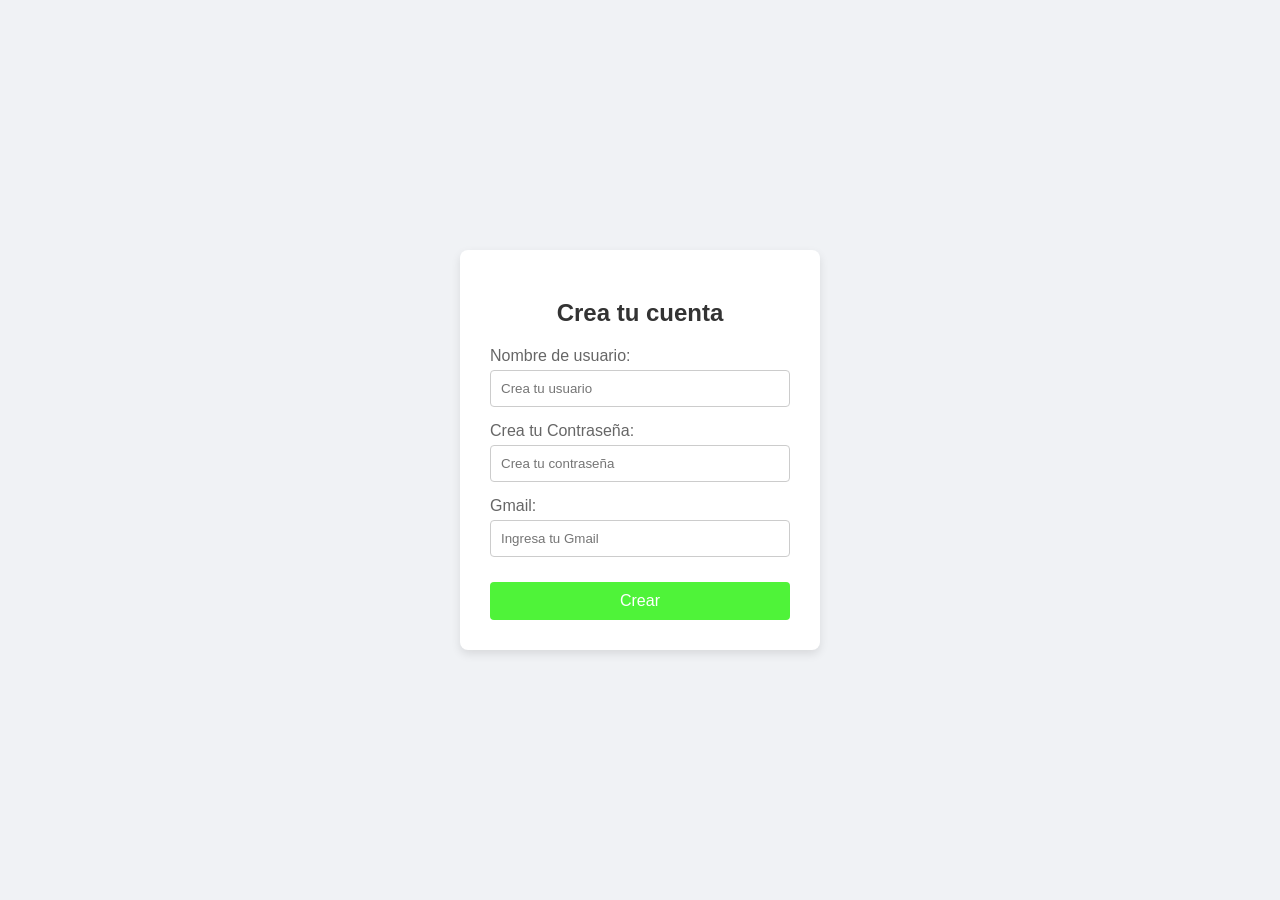
==== crea-cuenta.html @ ba0ac096 "Add files via upload" ====
<!DOCTYPE html>
<html lang="es">
<head>
    <meta charset="UTF-8">
    <meta name="viewport" content="width=device-width, initial-scale=1.0">
    <title>Inicio de Sesión</title>
    <style>
        body {
            font-family: Arial, sans-serif;
            background-color: #f0f2f5;
            display: flex;
            justify-content: center;
            align-items: center;
            height: 100vh;
            margin: 0;
        }

        .login-container {
            background-color: white;
            padding: 30px;
            border-radius: 8px;
            box-shadow: 0 4px 10px rgba(0, 0, 0, 0.1);
            width: 300px;
            text-align: center;
        }

        h2 {
            margin-bottom: 20px;
            color: #333;
        }

        .input-group {
            margin-bottom: 15px;
            text-align: left;
        }

        label {
            display: block;
            margin-bottom: 5px;
            color: #666;
        }

        input {
            width: 100%;
            padding: 10px;
            border: 1px solid #ccc;
            border-radius: 4px;
            box-sizing: border-box; 
        }

        button {
            width: 100%;
            padding: 10px;
            background-color: #4ff339;
            color: white;
            border: none;
            border-radius: 4px;
            cursor: pointer;
            font-size: 16px;
            margin-top: 10px;
        }

        button:hover {
            background-color: #32bd25;
        }
    </style>
</head>
<body>

    <div class="login-container">
        <h2>Crea tu cuenta</h2>
        
        <form action="tu_pagina_destino.html" method="GET">
            <div class="input-group">
                <label for="usuario">Nombre de usuario:</label>
                <input type="text" id="usuario" name="usuario" placeholder="Crea tu usuario" required>
            </div>

            <div class="input-group">
                <label for="password">Crea tu Contraseña:</label>
                <input type="password" id="password" name="password" placeholder="Crea tu contraseña" required>
            </div>

            <div class="input-group">
                <label for="password">Gmail:</label>
                <input type="password" id="password" name="password" placeholder="Ingresa tu Gmail" required>
            </div>

            <button type="submit">Crear</button>
        </form>
    </div>

</body>
</html>
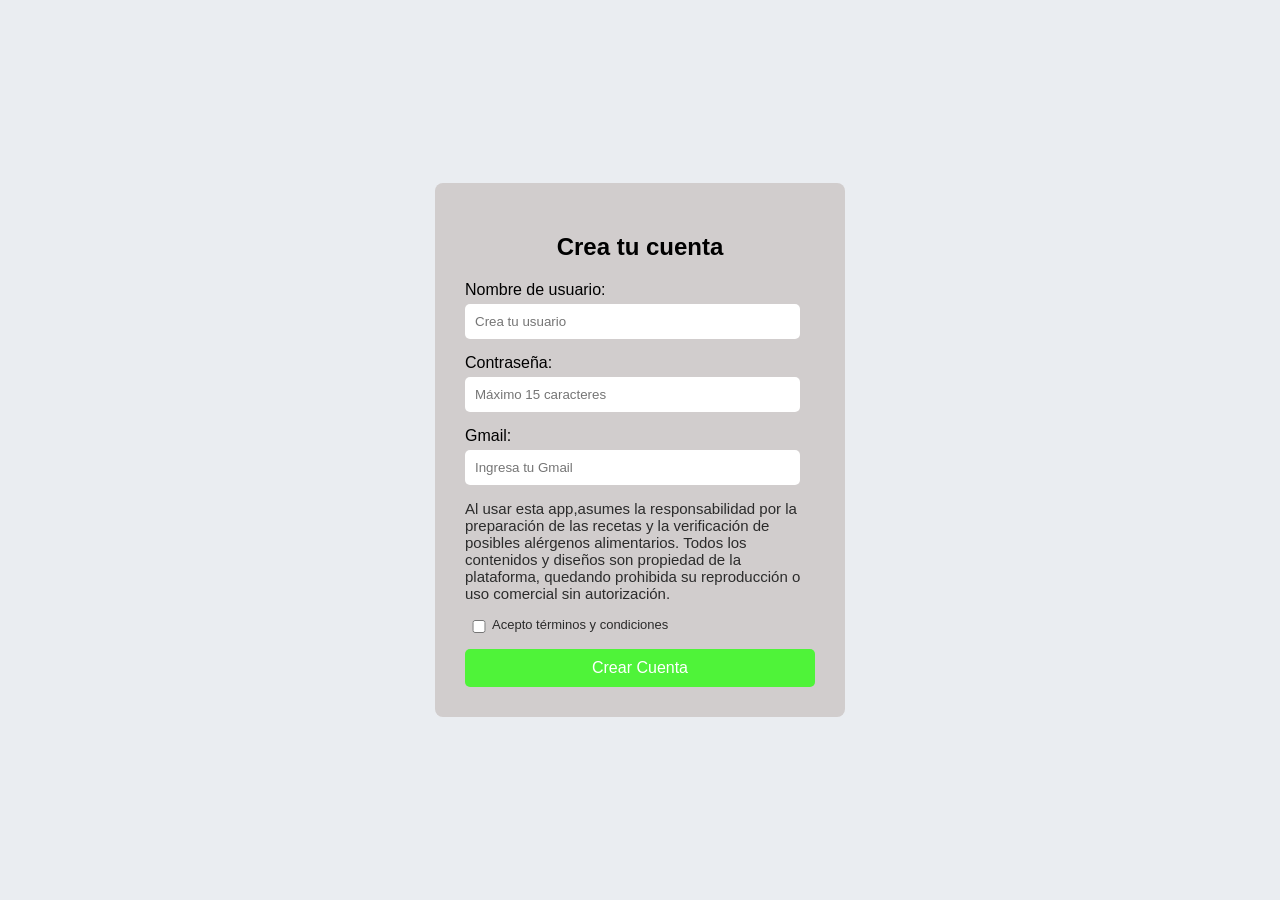
==== commit 1c16ac16: "crea-cuenta.html" ====
--- a/crea-cuenta.html
+++ b/crea-cuenta.html
@@ -1,13 +1,15 @@
 <!DOCTYPE html>
 <html lang="es">
+
 <head>
     <meta charset="UTF-8">
     <meta name="viewport" content="width=device-width, initial-scale=1.0">
-    <title>Inicio de Sesión</title>
+    <title>Crear Cuenta</title>
+
     <style>
         body {
             font-family: Arial, sans-serif;
-            background-color: #f0f2f5;
+            background-color: #eaedf1;
             display: flex;
             justify-content: center;
             align-items: center;
@@ -16,79 +18,204 @@
         }
 
         .login-container {
-            background-color: white;
+            background-color: rgb(209, 205, 205);
             padding: 30px;
             border-radius: 8px;
-            box-shadow: 0 4px 10px rgba(0, 0, 0, 0.1);
-            width: 300px;
+            width: 350px;
             text-align: center;
-        }
-
-        h2 {
-            margin-bottom: 20px;
-            color: #333;
         }
 
         .input-group {
             margin-bottom: 15px;
             text-align: left;
+
         }
 
         label {
             display: block;
             margin-bottom: 5px;
-            color: #666;
         }
 
         input {
-            width: 100%;
+            width: 90%;
             padding: 10px;
-            border: 1px solid #ccc;
-            border-radius: 4px;
-            box-sizing: border-box; 
+            border-radius: 5px;
+            border: none;
+            outline: none;
         }
 
         button {
             width: 100%;
             padding: 10px;
-            background-color: #4ff339;
+            background: #4ff339;
+            border: none;
+            border-radius: 5px;
+            cursor: pointer;
             color: white;
-            border: none;
-            border-radius: 4px;
-            cursor: pointer;
             font-size: 16px;
-            margin-top: 10px;
         }
 
         button:hover {
-            background-color: #32bd25;
+            background: #32bd25;
+        }
+
+        .error {
+            color: red;
+            font-size: 13px;
+            margin-top: 5px;
+        }
+
+        .container-terminos label {
+            font-family: 'Gill Sans', 'Gill Sans MT', Calibri, 'Trebuchet MS', sans-serif;
+            color: #2b2b2b;
+            text-align: start;
+            font-size: 15px;
+        }
+
+        .terminos {
+
+            display: flex;
+            padding-top: 10px;
+
+
+        }
+
+        .terminos label {
+            color: #2b2b2b;
+            font-size: 13px;
+            margin-bottom: 0;
+
+
+        }
+
+        #checkbox {
+            width: 20px;
+
         }
     </style>
 </head>
+
 <body>
 
     <div class="login-container">
+
         <h2>Crea tu cuenta</h2>
-        
-        <form action="tu_pagina_destino.html" method="GET">
-            <div class="input-group">
-                <label for="usuario">Nombre de usuario:</label>
-                <input type="text" id="usuario" name="usuario" placeholder="Crea tu usuario" required>
-            </div>
-
-            <div class="input-group">
-                <label for="password">Crea tu Contraseña:</label>
-                <input type="password" id="password" name="password" placeholder="Crea tu contraseña" required>
-            </div>
-
-            <div class="input-group">
-                <label for="password">Gmail:</label>
-                <input type="password" id="password" name="password" placeholder="Ingresa tu Gmail" required>
-            </div>
-
-            <button type="submit">Crear</button>
-        </form>
+
+        <div class="input-group">
+            <label>Nombre de usuario:</label>
+            <input type="text" id="usuario" placeholder="Crea tu usuario">
+        </div>
+
+        <div class="input-group">
+            <label>Contraseña:</label>
+
+            <!-- maximo 15 -->
+            <input type="password" id="password" maxlength="15" placeholder="Máximo 15 caracteres">
+        </div>
+
+        <div class="input-group">
+            <label>Gmail:</label>
+
+            <!-- type email -->
+            <input type="email" id="gmail" placeholder="Ingresa tu Gmail">
+        </div>
+
+        <div class="container-terminos">
+            <label class="text-terminos-condiciones">
+                Al usar esta app,asumes la
+                responsabilidad por la preparación de las recetas y la verificación
+                de posibles alérgenos alimentarios. Todos los contenidos y
+                diseños son propiedad de la plataforma, quedando prohibida su
+                reproducción o uso comercial sin autorización.
+            </label>
+        </div>
+
+        <div class="terminos">
+            <input type="checkbox" id="checkbox">
+            <label>
+                Acepto términos y condiciones
+            </label>
+        </div>
+
+        <p class="error" id="error"></p>
+
+        <button onclick="guardarUsuario()">
+            Crear Cuenta
+        </button>
+
     </div>
 
+    <script>
+
+        function guardarUsuario() {
+
+            // INPUTS
+            const usuario =
+                document.getElementById("usuario").value;
+
+            const password =
+                document.getElementById("password").value;
+
+            const gmail =
+                document.getElementById("gmail").value;
+
+            const checkbox =
+                document.getElementById("checkbox").checked;
+
+            const error =
+                document.getElementById("error");
+
+            // limpiar error
+            error.innerText = "";
+
+            // VALIDACIONES
+
+            if (usuario === "" ||
+                password === "" ||
+                gmail === "") {
+
+                error.innerText =
+                    "Completa todos los campos";
+
+                return;
+            }
+
+            // gmail obligatorio con @
+            if (!gmail.includes("@")) {
+
+                error.innerText =
+                    "El Gmail debe tener @";
+
+                return;
+            }
+
+            if (!gmail.includes("gmail.com")) {
+
+                error.innerText =
+                    "El Gmail debe tener gmail.com";
+
+                return;
+            }
+
+            // checkbox
+            if (!checkbox) {
+
+                error.innerText =
+                    "Acepta los términos";
+
+                return;
+            }
+
+            // guardar usuario
+            localStorage.setItem("usuario", usuario);
+
+            // ir a otra pagina
+            window.location.href =
+                "cuenta-creada.html";
+        }
+
+    </script>
+
 </body>
-</html>+
+</html>
